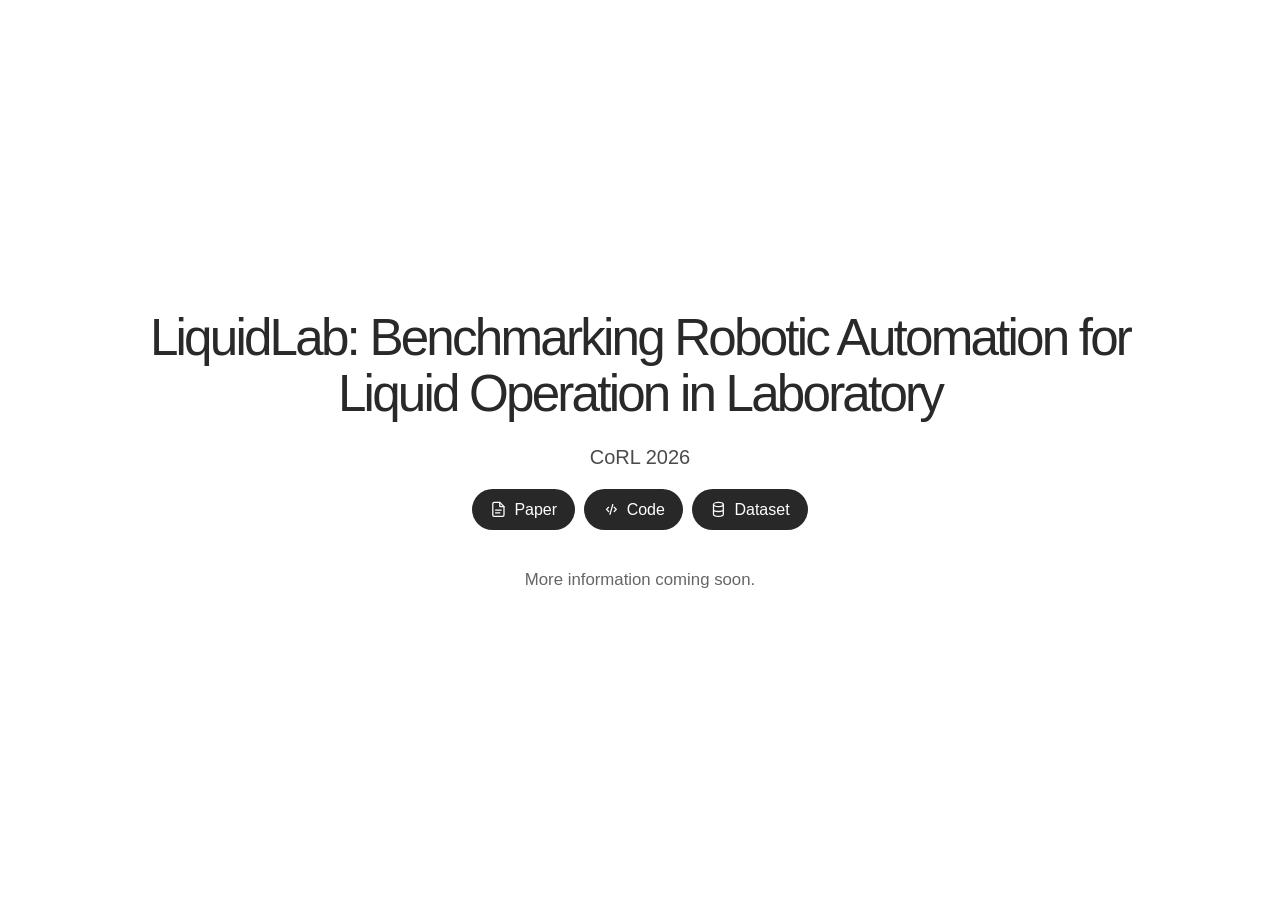
==== index.html @ 5d537791 "Add files via upload place holder page" ====
<!doctype html>
<html lang="en">
  <head>
    <meta charset="utf-8" />
    <meta name="viewport" content="width=device-width, initial-scale=1" />
    <meta name="description" content="LiquidLab project page — coming soon." />
    <title>LiquidLab: Benchmarking Robotic Automation for Liquid Operation in Laboratory</title>
    <style>
      :root { color-scheme: light; font-family: Arial, Helvetica, sans-serif; }
      * { box-sizing: border-box; }
      body { margin: 0; color: #292929; background: #fff; }
      main { min-height: 100vh; display: grid; place-items: center; padding: 2rem 1.5rem; }
      .landing { width: min(100%, 80rem); text-align: center; }
      h1 { max-width: 76rem; margin: 0 auto; font-size: clamp(2.35rem, 4vw, 3.7rem); font-weight: 500; letter-spacing: -0.055em; line-height: 1.08; }
      .conference { display: inline-block; margin-top: 1.6rem; color: #4b4b4b; font-size: 1.25rem; text-decoration: none; }
      .conference:hover { color: #111; }
      .links { display: flex; flex-wrap: wrap; justify-content: center; gap: 0.55rem; margin-top: 1.25rem; }
      .links a { display: inline-flex; align-items: center; gap: 0.45rem; padding: 0.7rem 1.15rem; border-radius: 999px; color: #fff; background: #282828; font-size: 1rem; text-decoration: none; }
      .links a:hover { background: #000; }
      .links svg { width: 1.05em; height: 1.05em; flex: 0 0 auto; fill: none; stroke: currentColor; stroke-linecap: round; stroke-linejoin: round; stroke-width: 1.8; }
      .coming-soon { margin: 2.5rem 0 0; color: #666; font-size: 1.05rem; }
    </style>
  </head>
  <body>
    <main>
      <section class="landing" aria-label="LiquidLab project page">
        <h1>LiquidLab: Benchmarking Robotic Automation for<br />Liquid Operation in Laboratory</h1>
        <a class="conference" href="https://www.corl.org/" target="_blank" rel="noreferrer">CoRL 2026</a>
        <nav class="links" aria-label="Project resources">
          <a href="./"><svg aria-hidden="true" viewBox="0 0 24 24"><path d="M14 2H6a2 2 0 0 0-2 2v16a2 2 0 0 0 2 2h12a2 2 0 0 0 2-2V8z"/><path d="M14 2v6h6"/><path d="M8 13h8M8 17h6"/></svg>Paper</a>
          <a href="./"><svg aria-hidden="true" viewBox="0 0 24 24"><path d="m8 9-3 3 3 3M16 9l3 3-3 3M14 5l-4 14"/></svg>Code</a>
          <a href="./"><svg aria-hidden="true" viewBox="0 0 24 24"><ellipse cx="12" cy="5" rx="7" ry="3"/><path d="M5 5v7c0 1.66 3.13 3 7 3s7-1.34 7-3V5M5 12v7c0 1.66 3.13 3 7 3s7-1.34 7-3v-7"/></svg>Dataset</a>
        </nav>
        <p class="coming-soon">More information coming soon.</p>
      </section>
    </main>
  </body>
</html>
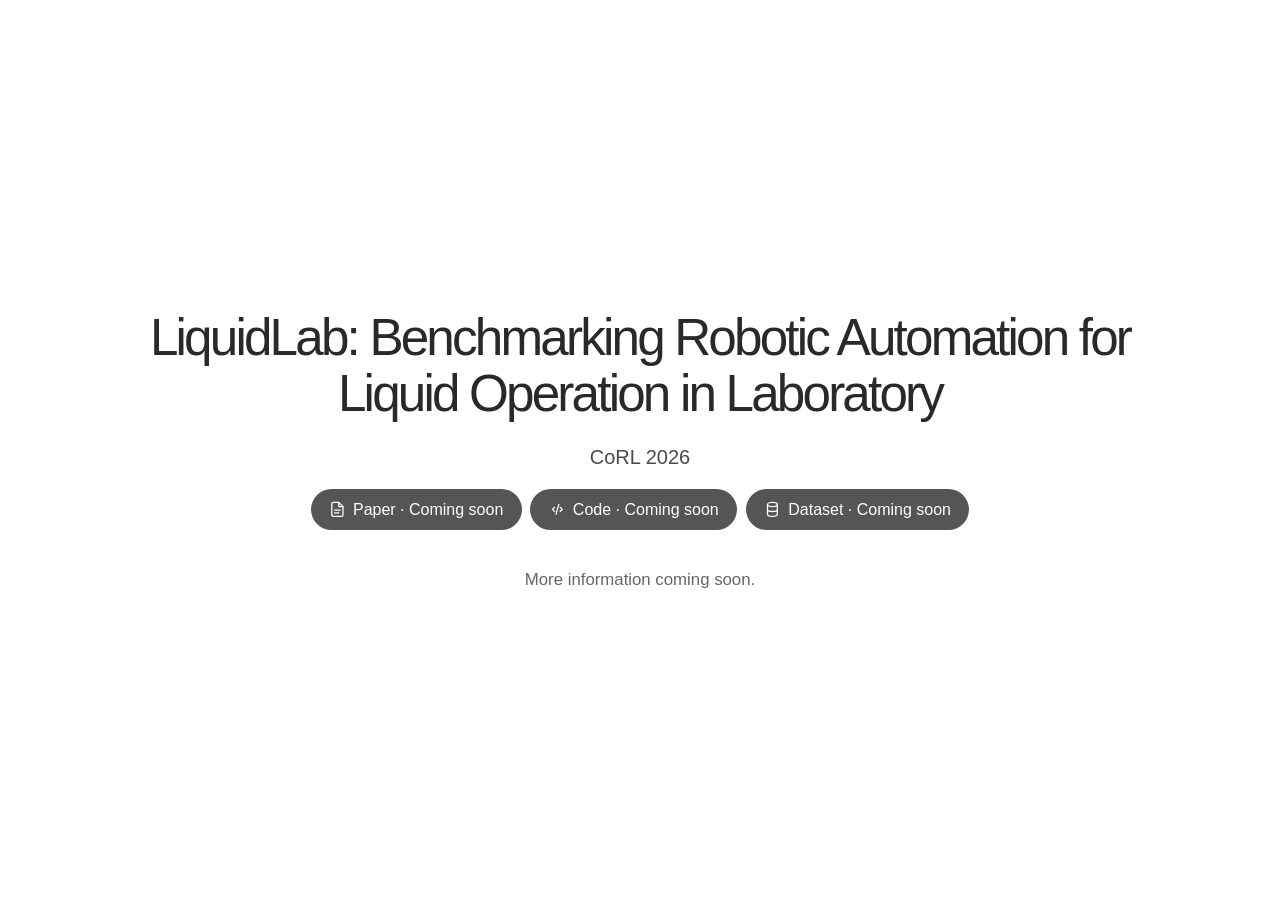
==== commit 36bf50d1: "Mark Paper, Code, and Dataset buttons as coming soon" ====
--- a/index.html
+++ b/index.html
@@ -15,8 +15,7 @@
       .conference { display: inline-block; margin-top: 1.6rem; color: #4b4b4b; font-size: 1.25rem; text-decoration: none; }
       .conference:hover { color: #111; }
       .links { display: flex; flex-wrap: wrap; justify-content: center; gap: 0.55rem; margin-top: 1.25rem; }
-      .links a { display: inline-flex; align-items: center; gap: 0.45rem; padding: 0.7rem 1.15rem; border-radius: 999px; color: #fff; background: #282828; font-size: 1rem; text-decoration: none; }
-      .links a:hover { background: #000; }
+      .links button { display: inline-flex; align-items: center; gap: 0.45rem; padding: 0.7rem 1.15rem; border-radius: 999px; color: #fff; background: #555; border: 0; font: inherit; font-size: 1rem; cursor: default; }
       .links svg { width: 1.05em; height: 1.05em; flex: 0 0 auto; fill: none; stroke: currentColor; stroke-linecap: round; stroke-linejoin: round; stroke-width: 1.8; }
       .coming-soon { margin: 2.5rem 0 0; color: #666; font-size: 1.05rem; }
     </style>
@@ -27,9 +26,9 @@
         <h1>LiquidLab: Benchmarking Robotic Automation for<br />Liquid Operation in Laboratory</h1>
         <a class="conference" href="https://www.corl.org/" target="_blank" rel="noreferrer">CoRL 2026</a>
         <nav class="links" aria-label="Project resources">
-          <a href="./"><svg aria-hidden="true" viewBox="0 0 24 24"><path d="M14 2H6a2 2 0 0 0-2 2v16a2 2 0 0 0 2 2h12a2 2 0 0 0 2-2V8z"/><path d="M14 2v6h6"/><path d="M8 13h8M8 17h6"/></svg>Paper</a>
-          <a href="./"><svg aria-hidden="true" viewBox="0 0 24 24"><path d="m8 9-3 3 3 3M16 9l3 3-3 3M14 5l-4 14"/></svg>Code</a>
-          <a href="./"><svg aria-hidden="true" viewBox="0 0 24 24"><ellipse cx="12" cy="5" rx="7" ry="3"/><path d="M5 5v7c0 1.66 3.13 3 7 3s7-1.34 7-3V5M5 12v7c0 1.66 3.13 3 7 3s7-1.34 7-3v-7"/></svg>Dataset</a>
+          <button type="button" disabled><svg aria-hidden="true" viewBox="0 0 24 24"><path d="M14 2H6a2 2 0 0 0-2 2v16a2 2 0 0 0 2 2h12a2 2 0 0 0 2-2V8z"/><path d="M14 2v6h6"/><path d="M8 13h8M8 17h6"/></svg>Paper · Coming soon</button>
+          <button type="button" disabled><svg aria-hidden="true" viewBox="0 0 24 24"><path d="m8 9-3 3 3 3M16 9l3 3-3 3M14 5l-4 14"/></svg>Code · Coming soon</button>
+          <button type="button" disabled><svg aria-hidden="true" viewBox="0 0 24 24"><ellipse cx="12" cy="5" rx="7" ry="3"/><path d="M5 5v7c0 1.66 3.13 3 7 3s7-1.34 7-3V5M5 12v7c0 1.66 3.13 3 7 3s7-1.34 7-3v-7"/></svg>Dataset · Coming soon</button>
         </nav>
         <p class="coming-soon">More information coming soon.</p>
       </section>
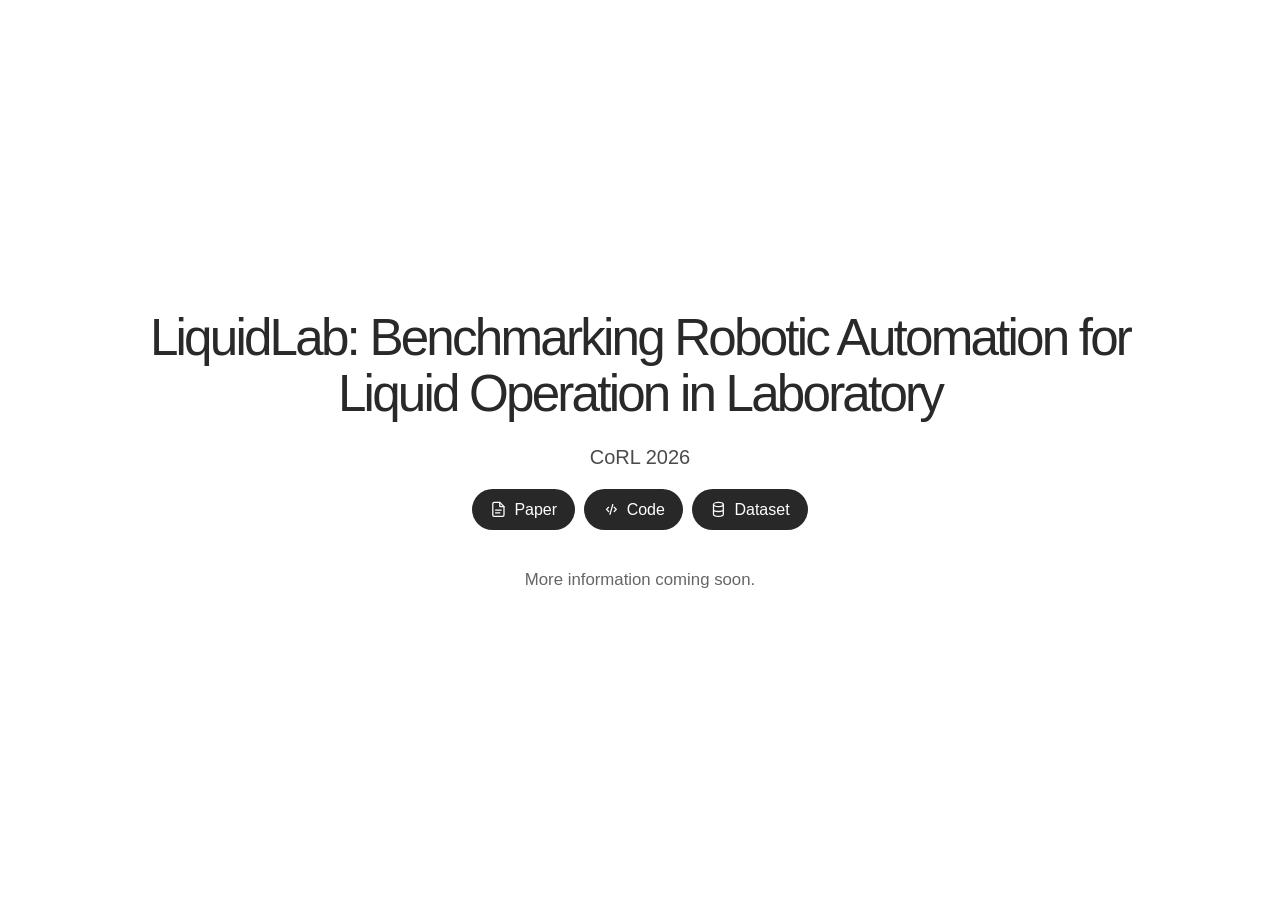
==== commit 3b3aa686: "Link resource buttons to coming-soon pages" ====
--- a/index.html
+++ b/index.html
@@ -15,7 +15,9 @@
       .conference { display: inline-block; margin-top: 1.6rem; color: #4b4b4b; font-size: 1.25rem; text-decoration: none; }
       .conference:hover { color: #111; }
       .links { display: flex; flex-wrap: wrap; justify-content: center; gap: 0.55rem; margin-top: 1.25rem; }
-      .links button { display: inline-flex; align-items: center; gap: 0.45rem; padding: 0.7rem 1.15rem; border-radius: 999px; color: #fff; background: #555; border: 0; font: inherit; font-size: 1rem; cursor: default; }
+      .links a { display: inline-flex; align-items: center; gap: 0.45rem; padding: 0.7rem 1.15rem; border-radius: 999px; color: #fff; background: #282828; font-size: 1rem; text-decoration: none; }
+      .links a:hover { background: #000; }
+      .links a:focus-visible { outline: 3px solid #2f5869; outline-offset: 4px; }
       .links svg { width: 1.05em; height: 1.05em; flex: 0 0 auto; fill: none; stroke: currentColor; stroke-linecap: round; stroke-linejoin: round; stroke-width: 1.8; }
       .coming-soon { margin: 2.5rem 0 0; color: #666; font-size: 1.05rem; }
     </style>
@@ -26,9 +28,9 @@
         <h1>LiquidLab: Benchmarking Robotic Automation for<br />Liquid Operation in Laboratory</h1>
         <a class="conference" href="https://www.corl.org/" target="_blank" rel="noreferrer">CoRL 2026</a>
         <nav class="links" aria-label="Project resources">
-          <button type="button" disabled><svg aria-hidden="true" viewBox="0 0 24 24"><path d="M14 2H6a2 2 0 0 0-2 2v16a2 2 0 0 0 2 2h12a2 2 0 0 0 2-2V8z"/><path d="M14 2v6h6"/><path d="M8 13h8M8 17h6"/></svg>Paper · Coming soon</button>
-          <button type="button" disabled><svg aria-hidden="true" viewBox="0 0 24 24"><path d="m8 9-3 3 3 3M16 9l3 3-3 3M14 5l-4 14"/></svg>Code · Coming soon</button>
-          <button type="button" disabled><svg aria-hidden="true" viewBox="0 0 24 24"><ellipse cx="12" cy="5" rx="7" ry="3"/><path d="M5 5v7c0 1.66 3.13 3 7 3s7-1.34 7-3V5M5 12v7c0 1.66 3.13 3 7 3s7-1.34 7-3v-7"/></svg>Dataset · Coming soon</button>
+          <a href="/paper/"><svg aria-hidden="true" viewBox="0 0 24 24"><path d="M14 2H6a2 2 0 0 0-2 2v16a2 2 0 0 0 2 2h12a2 2 0 0 0 2-2V8z"/><path d="M14 2v6h6"/><path d="M8 13h8M8 17h6"/></svg>Paper</a>
+          <a href="/code/"><svg aria-hidden="true" viewBox="0 0 24 24"><path d="m8 9-3 3 3 3M16 9l3 3-3 3M14 5l-4 14"/></svg>Code</a>
+          <a href="/dataset/"><svg aria-hidden="true" viewBox="0 0 24 24"><ellipse cx="12" cy="5" rx="7" ry="3"/><path d="M5 5v7c0 1.66 3.13 3 7 3s7-1.34 7-3V5M5 12v7c0 1.66 3.13 3 7 3s7-1.34 7-3v-7"/></svg>Dataset</a>
         </nav>
         <p class="coming-soon">More information coming soon.</p>
       </section>
